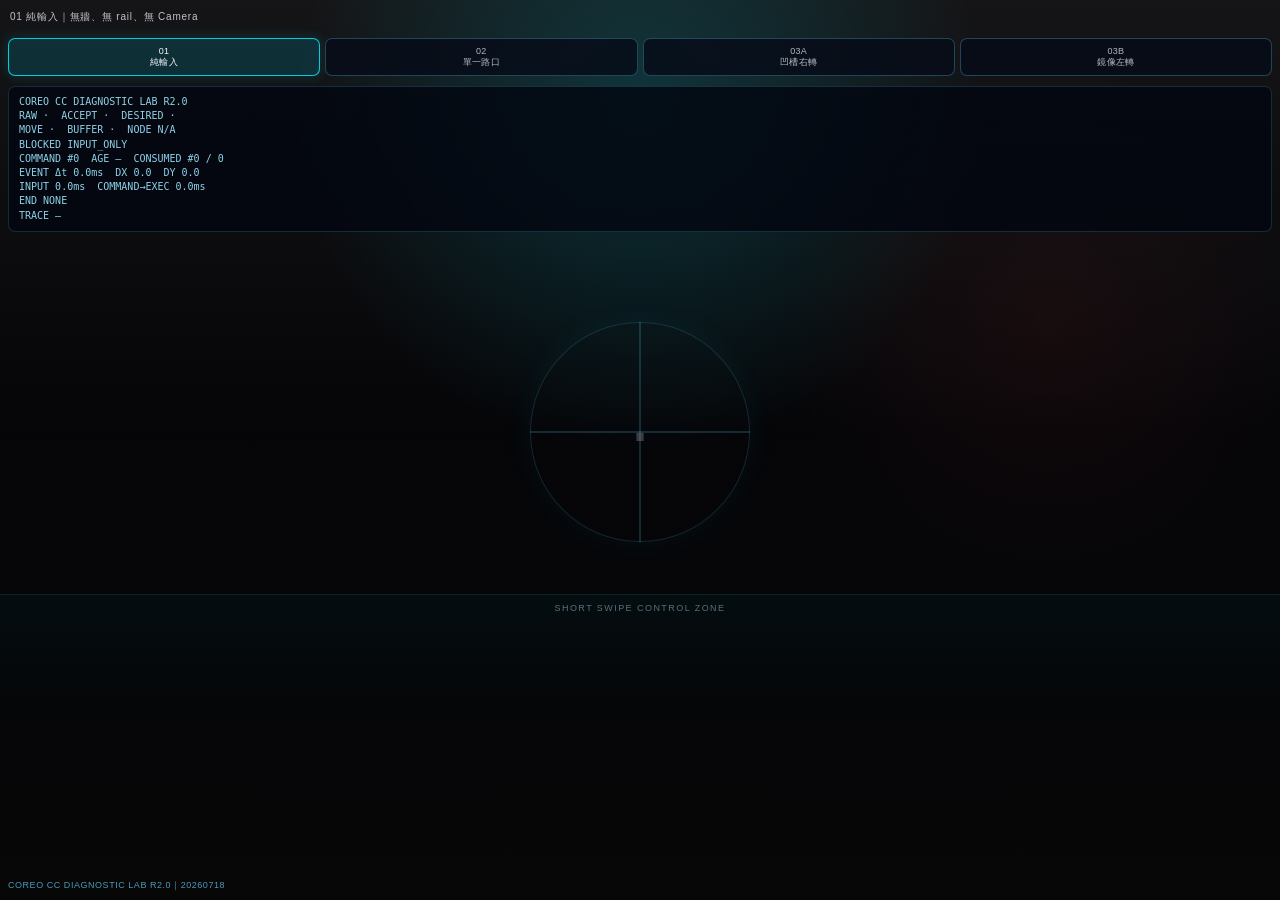
==== cc-diagnostic-lab.html @ 678bc207 "Add R2 control diagnostic lab" ====
<!DOCTYPE html>
<html lang="zh-TW">
<head>
  <meta charset="UTF-8">
  <meta name="viewport" content="width=device-width, initial-scale=1.0, maximum-scale=1.0, user-scalable=no, viewport-fit=cover">
  <title>COREO CC Diagnostic Lab R2.0</title>
  <meta name="theme-color" content="#0A0A0C">
  <meta name="mobile-web-app-capable" content="yes">
  <meta name="apple-mobile-web-app-capable" content="yes">
  <meta name="apple-mobile-web-app-status-bar-style" content="black-translucent">
  <link rel="stylesheet" href="css/tokens.css">
  <style>
    html, body {
      overscroll-behavior: none;
      -webkit-user-select: none;
      user-select: none;
      -webkit-touch-callout: none;
    }
    [hidden] { display: none !important; }
    #cc-scenario-label {
      position: fixed;
      top: max(env(safe-area-inset-top), 10px);
      left: max(env(safe-area-inset-left), 10px);
      right: max(env(safe-area-inset-right), 10px);
      z-index: 5200;
      color: rgba(244, 248, 255, 0.76);
      font-size: 10px;
      line-height: 1.35;
      letter-spacing: 0.08em;
      pointer-events: none;
    }
    #cc-topbar {
      position: fixed;
      top: calc(max(env(safe-area-inset-top), 10px) + 28px);
      left: max(env(safe-area-inset-left), 8px);
      right: max(env(safe-area-inset-right), 8px);
      display: grid;
      grid-template-columns: repeat(4, minmax(0, 1fr));
      gap: 5px;
      z-index: 5200;
    }
    .cc-btn {
      appearance: none;
      -webkit-appearance: none;
      min-height: 38px;
      padding: 5px 3px;
      border: 1px solid rgba(100, 210, 255, 0.28);
      border-radius: 7px;
      background: rgba(7, 12, 24, 0.82);
      color: rgba(244, 248, 255, 0.72);
      font-size: 9px;
      line-height: 1.2;
      letter-spacing: 0.03em;
    }
    .cc-btn.active {
      border-color: rgba(0, 240, 255, 0.82);
      background: rgba(0, 160, 190, 0.2);
      color: #F4F8FF;
      box-shadow: 0 0 13px rgba(0, 229, 255, 0.18);
    }
    #cc-debug {
      position: fixed;
      top: calc(max(env(safe-area-inset-top), 10px) + 76px);
      left: max(env(safe-area-inset-left), 8px);
      right: max(env(safe-area-inset-right), 8px);
      z-index: 5100;
      margin: 0;
      padding: 8px 10px;
      border: 1px solid rgba(100, 210, 255, 0.18);
      border-radius: 7px;
      background: rgba(3, 7, 16, 0.82);
      color: rgba(156, 232, 255, 0.9);
      font: 10px/1.42 ui-monospace, SFMono-Regular, Menlo, Consolas, monospace;
      letter-spacing: 0;
      white-space: pre-wrap;
      pointer-events: none;
      font-variant-numeric: tabular-nums;
    }
    #cc-touch-zone {
      position: fixed;
      left: 0;
      right: 0;
      bottom: 0;
      height: max(34%, 260px);
      z-index: 3000;
      touch-action: none;
      overscroll-behavior: none;
      -webkit-user-select: none;
      user-select: none;
      -webkit-touch-callout: none;
      border-top: 1px solid rgba(0, 229, 255, 0.14);
      background: linear-gradient(to bottom, rgba(0, 229, 255, 0.035), rgba(0, 0, 0, 0) 42%);
    }
    #cc-zone-hint {
      position: absolute;
      top: 8px;
      left: 50%;
      transform: translateX(-50%);
      color: rgba(134, 190, 207, 0.58);
      font-size: 9px;
      letter-spacing: 0.16em;
      white-space: nowrap;
      pointer-events: none;
    }
    #cc-version-tag {
      position: fixed;
      left: max(env(safe-area-inset-left), 8px);
      bottom: max(env(safe-area-inset-bottom), 8px);
      z-index: 5200;
      color: rgba(100, 210, 255, 0.72);
      font-size: 9px;
      letter-spacing: 0.06em;
      pointer-events: none;
    }
    #cc-input-visual {
      position: fixed;
      inset: 0;
      z-index: 1000;
      pointer-events: none;
    }
    #cc-input-cross {
      position: absolute;
      left: 50%;
      top: 48%;
      width: min(52vw, 220px);
      aspect-ratio: 1;
      transform: translate(-50%, -50%);
      border: 1px solid rgba(100, 210, 255, 0.16);
      border-radius: 50%;
      background:
        linear-gradient(90deg, transparent 49.6%, rgba(100, 210, 255, 0.18) 49.6% 50.4%, transparent 50.4%),
        linear-gradient(0deg, transparent 49.6%, rgba(100, 210, 255, 0.18) 49.6% 50.4%, transparent 50.4%);
      box-shadow: 0 0 30px rgba(0, 229, 255, 0.06);
    }
    #cc-input-arrow {
      position: absolute;
      left: 50%;
      top: 50%;
      transform: translate(-50%, -50%);
      color: rgba(134, 134, 139, 0.42);
      font-size: 76px;
      line-height: 1;
      text-shadow: none;
    }
    #cc-input-arrow[data-active="true"] {
      color: #F4F8FF;
      text-shadow: 0 0 12px #00E6FF, 0 0 34px rgba(0, 229, 255, 0.72);
    }
    @media (max-height: 720px) {
      #cc-debug { font-size: 9px; line-height: 1.32; }
      #cc-input-cross { top: 51%; width: min(42vw, 180px); }
    }
  </style>
</head>
<body>
  <div id="cc-scenario-label">01 純輸入｜無牆、無 rail、無 Camera</div>
  <div id="cc-topbar" aria-label="診斷場景">
    <button class="cc-btn" data-scenario="input">01<br>純輸入</button>
    <button class="cc-btn" data-scenario="rail">02<br>單一路口</button>
    <button class="cc-btn" data-scenario="pocketRight">03A<br>凹槽右轉</button>
    <button class="cc-btn" data-scenario="pocketLeft">03B<br>鏡像左轉</button>
  </div>
  <pre id="cc-debug">COREO CC DIAGNOSTIC LAB R2.0</pre>

  <div id="cc-input-visual">
    <div id="cc-input-cross"><div id="cc-input-arrow" data-active="false">·</div></div>
  </div>

  <div id="game-container" hidden>
    <div id="fog-overlay"></div>
    <div id="camera-rig"><div id="world"></div></div>
  </div>

  <div id="cc-touch-zone" aria-label="底部手勢診斷區">
    <div id="cc-zone-hint">SHORT SWIPE CONTROL ZONE</div>
  </div>
  <div id="cc-version-tag">COREO CC DIAGNOSTIC LAB R2.0｜20260718</div>

  <script src="js/maze.js"></script>
  <script src="js/camera.js"></script>
  <script src="js/render3d.js"></script>
  <script src="js/cc_diagnostic_control.js"></script>
  <script src="js/cc_diagnostic_main.js"></script>
</body>
</html>
---- css/tokens.css ----
﻿/* css/tokens.css */
:root {
  --coreo-bg-base: #050508;
  --coreo-bg-secondary: #151517;
  --coreo-surface-raised: #3C3C40;
  /* v0.9.0：兩關色彩完全分離，避免單關調色污染另一關 */
  --coreo-s1-path: #202936;
  --coreo-s1-path-metal: #304055;
  --coreo-s1-wall-top: #040506;
  --coreo-s1-wall-side: #182230;
  --coreo-s1-wall-shadow: rgba(1, 5, 10, 0.3);
  --coreo-s1-shell: #DCE8F5;
  --coreo-s1-shell-hot: #F6FBFF;
  --coreo-s1-guide: #008CFF;
  --coreo-s1-guide-secondary: #42C8FF;
  --coreo-s1-highlight: #DDF7FF;
  --coreo-s1-core-basic: #EAFBFF;
  --coreo-s1-core-boost: #0878FF;
  --coreo-s2-path: #1D2634;
  --coreo-s2-path-metal: #2A3A52;
  --coreo-s2-wall-top: #03050A;
  --coreo-s2-wall-side: #172338;
  --coreo-s2-wall-shadow: rgba(1, 5, 12, 0.32);
  --coreo-s2-shell: #C9D8EA;
  --coreo-s2-shell-hot: #EFF7FF;
  --coreo-s2-guide: #2F63FF;
  --coreo-s2-guide-secondary: #73B7FF;
  --coreo-s2-tip: #9EDCFF;
  --coreo-s2-highlight: #E5F3FF;
  --coreo-s2-core-basic: #EDF9FF;
  --coreo-s2-core-boost: #00D6C7;
  --coreo-s2-core-boost-soft: #72F2E5;

  --coreo-path: var(--coreo-s1-path);
  --coreo-path-edge: var(--coreo-s1-path-metal);
  --coreo-path-glass: rgba(212, 240, 255, 0.11);
  --coreo-path-glass-hot: rgba(0, 230, 255, 0.42);
  --coreo-wall-side: var(--coreo-s1-wall-side);
  --coreo-wall-face: var(--coreo-s1-wall-top);
  --coreo-edge-highlight: rgba(255, 255, 255, 0.22);
  --coreo-matrix-glow: rgba(0, 229, 255, 0.05);
  /* v0.6.9：矩陣線條回歸——Sean 指定找回 v0.5.19 的「迷宮接縫矩陣點亮」效果，但顏色改白金非舊金黃，
     跟 Supernova Burst 疊加觸發，不取代它。見 .cell.path::after／.cell.wall::before 與 #world.matrix-pulse */
  --coreo-matrix-glow-platinum: rgba(244, 248, 255, 0.9);
  --coreo-matrix-glow-platinum-soft: rgba(100, 210, 255, 0.32);
  --coreo-text-primary: #F4F5F8;
  --coreo-text-secondary: #8DA9C4;
  --coreo-glow-core: #00E6FF;
  --coreo-glow-hot: #64D2FF;
  --coreo-credit: #00E6FF;
  /* v0.5.24：GPT/GEM 裁決，Core Shard 改用淡冰藍，跟主角冰藍色系更貼近 */
  --coreo-core-basic: var(--coreo-s1-core-basic);
  --coreo-core-basic-glow: #64D2FF;
  --coreo-core-boost: var(--coreo-s1-core-boost);
  --coreo-core-boost-deep: #F4F8FF;
  --coreo-stage-secured: #00E6FF;
  /* v0.5.24：主角走過路徑的短暫餘光（動能軌跡 Trail），低調、快速消退，不是可收集物 */
  --coreo-trail: #D4F0FF;
  --coreo-path-rim: rgba(0, 229, 255, 0.18);
  --coreo-path-inner-glow: rgba(245, 245, 247, 0.06);
  --coreo-wall-edge-highlight: rgba(255, 255, 255, 0.08);
  --coreo-actor-villain-guard: #C1121F;
  --coreo-actor-villain-guard-glow: rgba(193, 18, 31, 0.45);
  --coreo-core-burst: #FF007F;
  --coreo-core-guide: #FFFFFF;
  --coreo-core-key: #9D00FF;
  --coreo-credit-hot: #FF007F;
  /* v0.5.24：GPT/GEM 裁決，EMBER/危險色從霓虹紅粉改為熔岩橘紅，暖化壓迫感、降低暗黑重的偏冷電光感 */
  --coreo-danger: #FF453A;
  --coreo-enemy-red: #FF453A;
  --coreo-enemy-red-orange: #FF453A;
  --coreo-danger-glow: #FFD1D8;
  --coreo-threat-dark: #7A1024;
  --coreo-special-violet: #9D00FF;
  --coreo-success: #30D158;
  --coreo-gesture-safe-inset: 48px;

  /* v0.6：Stage 02 專屬牆體色（獨立於 Stage01 的 --coreo-wall-face，兩關可各自調整） */
  --coreo-wall-face-s2: var(--coreo-s2-wall-top);
  /* v0.6：Edge Lighting 牆體邊緣動態光效脈衝色 */
  --coreo-edge-basic: rgba(212, 240, 255, 0.8);
  /* v0.6.7：不再用金色，Core Pulse 拾取瞬間改走 Supernova Burst 的白/青系（見 .supernova-burst-fx） */
  --coreo-edge-pulse: rgba(0, 240, 255, 0.75);
}

* {
  box-sizing: border-box;
  margin: 0;
  padding: 0;
  user-select: none;
  -webkit-user-select: none;
  -webkit-touch-callout: none;
}

html,
body {
  position: fixed;
  inset: 0;
  width: 100%;
  height: 100%;
  min-height: 100%;
  /* v0.5.19：牆體改冷藍灰後，原本的警戒環境光相對變搶戲，降低強度壓回去 */
  /* v0.5.24：環境光色相隨 EMBER 改為熔岩橘紅，強度維持低調，不整體調亮 */
  background:
    radial-gradient(circle at 50% 12%, rgba(0, 229, 255, 0.17), transparent 34%),
    radial-gradient(circle at 82% 36%, rgba(255, 69, 58, 0.06), transparent 22%),
    linear-gradient(180deg, #151517 0%, var(--coreo-bg-base) 48%, #070708 100%);
  color: var(--coreo-text-primary);
  font-family: -apple-system, BlinkMacSystemFont, "Segoe UI", sans-serif;
  font-variant-numeric: tabular-nums;
  overflow: hidden;
  overscroll-behavior: none;
  overscroll-behavior-x: none;
  touch-action: none;
  -webkit-user-select: none;
  user-select: none;
}

body {
  -webkit-overflow-scrolling: auto;
}

/* v0.9.3 Stage02：移除上方大面積青／紅環境暈染，保留乾淨的深黑藍空間與 HUD 對比。 */
body.stage-02-active {
  background: linear-gradient(180deg, #090D14 0%, #050810 44%, #04060A 100%);
}

body.stage-02-active #fog-overlay {
  height: 14%;
  background: linear-gradient(to bottom, rgba(6, 9, 15, 0.86) 0%, rgba(6, 9, 15, 0.22) 68%, transparent 100%);
}

/* =========================================
   HUD (極簡化，專注 Light Core 收集)
========================================= */
#hud {
  position: fixed;
  top: max(env(safe-area-inset-top), 16px);
  left: max(env(safe-area-inset-left), 20px);
  right: max(env(safe-area-inset-right), 20px);
  display: flex;
  justify-content: space-between;
  z-index: 1000;
  pointer-events: none;
}

.hud-group {
  display: flex;
  flex-direction: column;
}

.hud-label {
  font-size: 10px;
  color: var(--coreo-text-secondary);
  letter-spacing: 1px;
  margin-bottom: 2px;
}

.hud-value {
  font-size: 20px;
  font-weight: 650;
  color: var(--coreo-text-primary);
  transition: transform 0.2s cubic-bezier(0.175, 0.885, 0.32, 1.275);
}

.hud-value.glow {
  color: var(--coreo-s1-guide);
  text-shadow: 0 0 16px rgba(0, 230, 255, 0.72);
  transform: scale(1.2);
}

/* v0.8.3：Sean/GPT 最高優先覆蓋裁決——HUD 是 #world 的手足節點不是子節點，沒辦法用
   .stage-02 後代選擇器涵蓋，改由 js/main.js 的 flashHud() 依 currentStage 切換 class 名稱。
   Stage01 沿用上面的 .glow（黃綠閃光），Stage02 改用這個冷白/冰青版本 */
.hud-value.glow-s2 {
  color: #F4F8FF;
  text-shadow: 0 0 16px rgba(0, 240, 255, 0.76);
  transform: scale(1.2);
}

#version-tag {
  position: fixed;
  bottom: max(env(safe-area-inset-bottom), 8px);
  left: max(env(safe-area-inset-left), 8px);
  font-size: 9px;
  letter-spacing: 0.05em;
  color: var(--coreo-text-secondary);
  opacity: 0.5;
  z-index: 1000;
  pointer-events: none;
}

/* =========================================
   3D 視圖與深度渲染
========================================= */
#game-container {
  position: fixed;
  inset: 0;
  perspective: 1280px;
  perspective-origin: 50% 54%;
  display: flex;
  align-items: center;
  justify-content: center;
  overflow: hidden;
  touch-action: none;
  -webkit-user-select: none;
  user-select: none;
}

/* v0.6.4：過關放大脫離動畫如果往下飄（Stage02 出口在下），可用的畫面空間比往上飄少
   （鏡頭錨點固定在畫面 56% 高度，下方只剩約 44% 空間），原本的 overflow:hidden 會把往下
   飄的放大特效直接裁掉，看起來像效果消失。遊戲在觸發過關的當下就已經停止主迴圈，
   之後只會走向重新整理，這裡放寬 overflow 不會影響任何操控判定 */
#game-container.victory-clear,
#camera-rig.victory-clear,
#world.victory-clear {
  overflow: visible;
}

/* v0.6.7：#world 另外有 contain: layout paint style（camera.js 效能優化用），
   其中 contain:paint 會獨立把超出 #world 自己邊界的子元素裁掉，跟 overflow 屬性無關。
   過關當下主迴圈已停止，之後只會走向重新整理，解除 contain 不影響任何效能判斷。
   （CX 後續改用 fixed 定位的 victory-player-clone 播放過關放大，已不受這層裁切影響，
   但這裡還是保留修正，避免其他還留在 #world 內的過關視覺元素被裁到） */
#world.victory-clear {
  contain: none;
}

#fog-overlay {
  position: absolute;
  top: 0;
  left: 0;
  width: 100%;
  height: 18%;
  background: linear-gradient(to bottom, rgba(21, 21, 23, 0.94) 0%, rgba(21, 21, 23, 0.34) 62%, transparent 100%);
  z-index: 500;
  pointer-events: none;
}

#camera-rig {
  transform-style: preserve-3d;
  width: 100%;
  height: 100%;
  position: absolute;
  overflow: hidden;
  touch-action: none;
  -webkit-user-select: none;
  user-select: none;
}

#world {
  transform-style: preserve-3d;
  position: absolute;
  left: 50%;
  top: 50%;
  transform: rotateX(40deg) translateZ(-165px);
  transition: none;
  will-change: transform;
  backface-visibility: hidden;
  contain: layout paint style;
  /* v0.5.21：深空玻璃底盤——整塊迷宮懸浮在透明玻璃板上，只用透明底色＋邊框做出反光邊緣，
     刻意不用 backdrop-filter（會隨鏡頭捲動持續做模糊取樣，Android 效能風險高） */
  background-color: rgba(255, 255, 255, 0.02);
  border: 1px solid rgba(255, 255, 255, 0.05);
  border-radius: 16px;
  box-shadow: 0 20px 40px rgba(0, 0, 0, 0.5);
}

/* =========================================
   Premium Dark Cockpit v0.5.1：深空底盤與高對比迷宮
========================================= */
.cell {
  position: absolute;
  transform-style: preserve-3d;
}

.cell.path {
  overflow: hidden;
  border-radius: 2px;
  background: var(--coreo-path);
  box-shadow:
    inset 0 0 0 1px rgba(245, 245, 247, 0.04),
    inset 0 0 0 1px var(--coreo-matrix-glow);
  transition: box-shadow 0.1s ease-out;
}

/* v0.9.1 Stage01：低反光的冷黑金屬路面，只承接牆緣的藍光，不把整條路徑染亮。 */
.stage-01 .cell.path {
  background:
    linear-gradient(145deg, rgba(48, 64, 85, 0.34), transparent 42%),
    var(--coreo-s1-path);
  box-shadow:
    inset 0 0 0 1px rgba(221, 247, 255, 0.055),
    inset 0 0 8px rgba(0, 140, 255, 0.045);
}

.stage-02 .cell.path {
  background:
    linear-gradient(145deg, rgba(42, 58, 82, 0.4), transparent 44%),
    var(--coreo-s2-path);
  box-shadow:
    inset 0 0 0 1px rgba(229, 243, 255, 0.06),
    inset 0 0 8px rgba(47, 99, 255, 0.055);
}

.cell.path::before,
.cell.path::after {
  content: '';
  position: absolute;
  inset: 0;
  pointer-events: none;
}

.cell.path::before {
  display: none;
}

/* v0.6.9：矩陣線條回歸——這個偽元素原本是閒置佔位（background:none），
   借用它畫路徑接縫的白金脈衝線，靜態 box-shadow 值不隨觸發改變，只切 opacity（合成層屬性，
   不會像 v0.5.27 之前的全格 box-shadow 重算那樣拖垮 iPhone/Android） */
.cell.path::after {
  border-radius: 2px;
  box-shadow:
    inset 0 0 0 1px var(--coreo-matrix-glow-platinum),
    inset 0 0 10px var(--coreo-matrix-glow-platinum-soft);
  opacity: 0;
  transition: opacity 1.1s ease-in;
}

/* v0.5.24：動能軌跡 Trail——主角走過的格子留下極低調的淡冰藍餘光，快速消退，
   不是獨立格子系統（路徑格已貪婪合併成大區塊），改用跟隨玩家座標生成的小型殘光點，
   刻意做得小、暗、快消退，避免被誤認為可收集物或干擾 Core Shard 視覺 */
.motion-trail {
  position: absolute;
  width: 9px;
  height: 9px;
  border-radius: 50%;
  background: var(--coreo-trail);
  box-shadow: 0 0 7px rgba(212, 240, 255, 0.4);
  opacity: 0.3;
  pointer-events: none;
  transform: translate(-50%, -50%) translateZ(3px);
  animation: trail-fade 0.55s ease-out forwards;
}
@keyframes trail-fade {
  0% { opacity: 0.3; transform: translate(-50%, -50%) translateZ(3px) scale(1); }
  100% { opacity: 0; transform: translate(-50%, -50%) translateZ(3px) scale(0.35); }
}

.cell.wall {
  /* v0.5.18：GEM 冷鋼藍灰方向，牆體加入微弱藍紫色相，打破純中性灰的死板感 */
  /* v0.5.24：GPT 裁決第一優先——牆體邊緣高光加強，讓牆體從深空背景與路徑中更清楚浮出來 */
  background: linear-gradient(145deg, #18202C 0%, var(--coreo-s1-wall-top) 62%, #101722 100%);
  border-radius: 14px;
  transform: translateZ(18px);
  transition: box-shadow 1.5s ease-in;
  box-shadow:
    0 0 0 1px var(--coreo-matrix-glow),
    0 0 16px rgba(0, 229, 255, 0.075),
    0 18px 34px rgba(4, 4, 6, 0.62),
    inset 0 1px 0 rgba(245, 245, 247, 0.28),
    inset 0 0 10px rgba(212, 240, 255, 0.10),
    inset 0 0 0 1px var(--coreo-edge-highlight);
}

/* v0.9.1 Stage01：維持迷宮幾何，不仿造參考圖的膠囊外形；僅轉譯其材質層級。
   外圈是冷白硬質護邊，內側依序為黑色接縫、電光藍能量槽、冰青細高光與黑色主體。 */
.stage-01 .cell.wall {
  border: 2px solid transparent;
  border-radius: 8px;
  background:
    linear-gradient(145deg, #111924 0%, var(--coreo-s1-wall-top) 42%, #070B11 76%, #131D29 100%) padding-box,
    linear-gradient(145deg,
      var(--coreo-s1-shell-hot) 0%,
      #B9C8D9 26%,
      #62758B 58%,
      var(--coreo-s1-shell) 82%,
      #899CAF 100%) border-box;
  box-shadow:
    0 9px 20px rgba(0, 4, 10, 0.3),
    0 2px 7px rgba(0, 140, 255, 0.12),
    inset 0 0 0 1px #010308,
    inset 0 0 0 3px rgba(0, 140, 255, 0.95),
    inset 0 0 0 4px rgba(66, 200, 255, 0.72),
    inset 0 0 0 5px rgba(221, 247, 255, 0.52),
    inset 0 0 12px rgba(0, 140, 255, 0.13);
}

.stage-01 .cell.wall::before {
  inset: 5px;
  border-radius: 3px;
}

/* v0.6.9：這個偽元素原本也是閒置佔位（opacity 永遠 0，之前沒有任何觸發點），
   借用它畫牆體接縫的白金脈衝，同樣只切 opacity，background 漸層值是靜態的 */
.cell.wall::before {
  content: '';
  position: absolute;
  inset: 1px;
  border-radius: 13px;
  pointer-events: none;
  opacity: 0;
  transition: opacity 1.2s ease-in;
  background:
    linear-gradient(90deg, transparent 0%, var(--coreo-matrix-glow-platinum-soft) 50%, transparent 100%),
    linear-gradient(180deg, var(--coreo-matrix-glow-platinum), transparent 44%);
}

/* v0.6.9：Core Pulse 觸發瞬間，只切換 #world 這一個 class，實際發光靠上面兩個偽元素的
   opacity transition 完成——快速亮起（0.12s）覆蓋掉 base rule 的慢速冷卻 transition，
   跟 v0.5.19 「#world.energized 快進慢出」是同一個技巧，但改切 opacity 不改切 box-shadow，
   不會重踩 v0.5.27 修過的全地圖重繪效能坑。與 Supernova Burst 疊加觸發，不取代它。 */
#world.matrix-pulse .cell.path::after,
#world.matrix-pulse .cell.wall::before {
  opacity: 1;
  transition: opacity 0.12s ease-out;
}

/* v0.9.2 Stage02：沿用 Stage01 的精密分層材質，但以深鈷冰藍建立更冷、更緊張的關卡身分。
   幾何與 0.92 視覺留縫維持原設計；不使用紫色，也不靠加深黑度區分關卡。 */
.stage-02 .cell.wall {
  border: 2px solid transparent;
  border-radius: 8px;
  background:
    linear-gradient(145deg, #101A2A 0%, var(--coreo-s2-wall-top) 43%, #070C18 76%, #14223A 100%) padding-box,
    linear-gradient(145deg,
      var(--coreo-s2-shell-hot) 0%,
      #AABCD2 27%,
      #536B88 58%,
      var(--coreo-s2-shell) 82%,
      #748BA5 100%) border-box;
  transform: translateZ(18px) scale(0.92);
  transform-origin: center;
  box-shadow:
    0 9px 20px rgba(0, 4, 12, 0.32),
    0 2px 7px rgba(47, 99, 255, 0.14),
    inset 0 0 0 1px #01030A,
    inset 0 0 0 3px rgba(47, 99, 255, 0.96),
    inset 0 0 0 4px rgba(115, 183, 255, 0.72),
    inset 0 0 0 5px rgba(229, 243, 255, 0.48),
    inset 0 0 12px rgba(47, 99, 255, 0.14);
}

.stage-02 .cell.wall::before {
  inset: 5px;
  border-radius: 3px;
}

/* v0.9.5：只保留地圖內原生的左右入口牆；解除 paint containment，確保牆體自己的頂線不被邊界裁掉。 */
#world.stage-02 {
  contain: layout style;
  overflow: visible;
}

/* 核心凹槽區（代號7）牆體：白金邊緣微光，只做內側反射不整面發光。
   v0.6：座標判定修正後這組樣式終於會真的套用到牆上，順勢把強度調到肉眼可辨（原本太弱形同沒有） */
/* v0.8.3：Sean/GPT 最高優先覆蓋裁決——Stage02 禁止黃色，凹槽內側反射不再是例外，
   this class 只會套用在 Stage02 的牆（getWallZoneClass 對 Stage01 一律回傳 null），
   不需要額外的 .stage-02 前綴，直接改色即可，不影響 Stage01 */
.stage-02 .cell.wall.zone-vault {
  outline: 1px solid rgba(158, 220, 255, 0.34);
  outline-offset: -6px;
  filter: drop-shadow(0 0 5px rgba(47, 99, 255, 0.18));
}

/* EMBER 守護區牆體：熔岩暗湧底光，緩慢呼吸，克制不做滿地橘紅 */
.cell.wall.zone-guard {
  animation: guard-breathing 4s infinite alternate ease-in-out;
}
@keyframes guard-breathing {
  0% { box-shadow: inset 0 -6px 14px rgba(255, 69, 58, 0.05); }
  100% { box-shadow: inset 0 -6px 22px rgba(255, 69, 58, 0.32); }
}

/* 誘敵通道牆體：冷藍引導線，維持克制但要看得出來是一條線索 */
.stage-02 .cell.wall.zone-lure {
  outline: 1px solid rgba(115, 183, 255, 0.28);
  outline-offset: -6px;
}

/* v0.6.7：GPT 正式裁決——Core Pulse 大光源改為 Supernova Burst（超新星冷爆發）。
   不再用黃色地板/全地圖 overlay，改成以拾取點為中心的局部爆發：
   鈦白 #FFFFFF 主爆發（0.1s 瞬間點亮）→ 快速收斂（0.4s）→ 極短極光青/深鈷藍餘暉（0.1-0.2s）後完全消退。
   單一元素、生成後動畫播完自動移除，效能成本固定，不觸碰任何既有 .cell 元素。
   黃金感保留給出口 Core Ring 與 Core Pulse 道具本身（.light-core-item.upgraded），
   大光源「拾取瞬間」不再用黃色。 */
.supernova-burst-fx {
  position: absolute;
  width: 64px;
  height: 64px;
  border-radius: 50%;
  pointer-events: none;
  z-index: 85;
  transform: translate(-50%, -50%) translateZ(9px) scale(0.35);
  opacity: 0;
  background: radial-gradient(circle,
    rgba(244, 248, 255, 0.7) 0%,
    rgba(124, 92, 255, 0.32) 34%,
    rgba(0, 240, 255, 0.14) 58%,
    transparent 78%);
  animation: supernova-burst-anim 0.65s cubic-bezier(0.22, 1, 0.36, 1) forwards;
}

.stage-01 .supernova-burst-fx {
  background: radial-gradient(circle,
    rgba(255, 255, 255, 0.82) 0%,
    rgba(221, 247, 255, 0.58) 20%,
    rgba(0, 140, 255, 0.28) 42%,
    rgba(0, 207, 255, 0.1) 60%,
    transparent 76%);
}

.stage-02 .supernova-burst-fx {
  background: radial-gradient(circle,
    rgba(255, 255, 255, 0.84) 0%,
    rgba(114, 242, 229, 0.62) 20%,
    rgba(0, 214, 199, 0.3) 42%,
    rgba(47, 99, 255, 0.1) 61%,
    transparent 76%);
}
@keyframes supernova-burst-anim {
  0% { opacity: 0; transform: translate(-50%, -50%) translateZ(9px) scale(0.35); }
  15% { opacity: 1; transform: translate(-50%, -50%) translateZ(9px) scale(1); }
  60% { opacity: 0.45; transform: translate(-50%, -50%) translateZ(9px) scale(1.1); }
  100% { opacity: 0; transform: translate(-50%, -50%) translateZ(9px) scale(1.22); }
}

.cell.wall::after {
  content: '';
  position: absolute;
  bottom: -18px;
  left: 0;
  width: 100%;
  height: 18px;
  background:
    linear-gradient(180deg, rgba(141, 169, 196, 0.18), transparent 24%),
    linear-gradient(180deg, var(--coreo-s1-wall-side), var(--coreo-s1-wall-shadow));
  box-shadow: inset 0 1px 0 rgba(212, 240, 255, 0.18);
  transform-origin: top;
  transform: rotateX(-90deg);
  border-radius: 0 0 14px 14px;
}

/* Stage01 的高度由清楚的冷黑藍側壁表現；柔影只負責接地，不再用純黑尖楔冒充厚度。 */
.stage-01 .cell.wall::after {
  bottom: -18px;
  left: 2px;
  width: calc(100% - 4px);
  height: 18px;
  background:
    linear-gradient(180deg, rgba(221, 247, 255, 0.2) 0 1px, transparent 2px),
    linear-gradient(180deg, #202D3D 0%, var(--coreo-s1-wall-side) 48%, #101722 100%);
  box-shadow:
    inset 0 1px 0 rgba(66, 200, 255, 0.22),
    0 7px 13px var(--coreo-s1-wall-shadow),
    0 2px 8px rgba(0, 140, 255, 0.08);
  border-radius: 0 0 5px 5px;
}

.stage-02 .cell.wall::after {
  bottom: -18px;
  left: 2px;
  width: calc(100% - 4px);
  height: 18px;
  background:
    linear-gradient(180deg, rgba(229, 243, 255, 0.18) 0 1px, transparent 2px),
    linear-gradient(180deg, #223653 0%, var(--coreo-s2-wall-side) 48%, #0D1727 100%);
  box-shadow:
    inset 0 1px 0 rgba(115, 183, 255, 0.22),
    0 7px 13px var(--coreo-s2-wall-shadow),
    0 2px 8px rgba(47, 99, 255, 0.09);
  border-radius: 0 0 5px 5px;
}

.cell.entity {
  pointer-events: none;
  transform: translateZ(1px);
}

.cell.start {
  background: radial-gradient(circle at 50% 50%, rgba(245, 245, 247, 0.13) 0 24%, transparent 25%);
}

.cell.start::before,
.cell.start::after {
  content: '';
  position: absolute;
  top: 50%;
  left: 50%;
  pointer-events: none;
}

/* Stage02 正式入口門檻：中央缺口提供真實入口，起點只做精密定位，不靠霧光撐場。 */
.stage-02 .cell.start {
  border: 1px solid rgba(115, 183, 255, 0.46);
  border-top-color: rgba(229, 243, 255, 0.72);
  border-radius: 6px;
  background:
    linear-gradient(180deg, rgba(229, 243, 255, 0.08), transparent 28%),
    linear-gradient(145deg, #17253A 0%, #0A101D 62%, #101D31 100%);
  box-shadow:
    inset 0 0 0 2px rgba(1, 3, 10, 0.88),
    inset 0 0 0 3px rgba(47, 99, 255, 0.32),
    0 2px 8px rgba(47, 99, 255, 0.12);
}

.stage-02 .cell.start::before {
  width: 28px;
  height: 28px;
  border-color: var(--coreo-s2-guide-secondary);
  border-top-color: var(--coreo-s2-highlight);
  box-shadow: 0 0 5px rgba(229, 243, 255, 0.34), inset 0 0 8px rgba(47, 99, 255, 0.24);
}

.stage-02 .cell.start::after {
  width: 9px;
  height: 9px;
  background: var(--coreo-s2-highlight);
  box-shadow: 0 0 7px rgba(115, 183, 255, 0.62);
}

.cell.start::before {
  width: 30px;
  height: 30px;
  border: 2px solid rgba(134, 134, 139, 0.54);
  border-radius: 50%;
  transform: translate(-50%, -50%) scale(0.82);
  box-shadow: inset 0 0 10px rgba(245, 245, 247, 0.10);
}

.cell.start::after {
  width: 11px;
  height: 11px;
  border-radius: 50%;
  background: rgba(245, 245, 247, 0.62);
  transform: translate(-50%, -50%);
  box-shadow: 0 0 10px rgba(245, 245, 247, 0.24);
}

/* v0.5.15：出口改為「白金光環 Core Ring」+ 底部光柱，取代原本綠色虛線框 */
/* v0.5.24：GPT 裁決第四優先，白金光環改用 Core Pulse 白金色系，加一層淡冰藍內光跟 Core Pulse 建立視覺關聯 */
.cell.exit {
  box-shadow:
    inset 0 0 30px rgba(0, 230, 255, 0.24),
    inset 0 0 46px rgba(100, 210, 255, 0.12);
}

/* v0.6：Stage02 出口漸進視覺——拿到部分但未達門檻的 Pulse 時，疊加暗化＋收斂邊框，
   跟拿滿門檻後的完整白金光環做出明顯差異 */
.cell.exit.partial-charged {
  filter: brightness(0.8);
  box-shadow: inset 0 0 15px rgba(124, 92, 255, 0.18);
  border: 1px solid rgba(124, 92, 255, 0.35);
}

.cell.exit::before,
.cell.exit::after {
  content: '';
  position: absolute;
  top: 50%;
  left: 50%;
  pointer-events: none;
}

/* 緩慢旋轉的白金光環 */
.cell.exit::before {
  width: 38px;
  height: 38px;
  border: 2px solid var(--coreo-stage-secured);
  border-top-color: transparent;
  border-radius: 50%;
  transform: translate(-50%, -50%) rotate(0deg);
  box-shadow: 0 0 20px rgba(0, 230, 255, 0.55);
  animation: exit-ring-spin 3.4s linear infinite;
}

/* 底部往上打的光柱：白金起頭、淡冰藍收尾，跟 Core Pulse 建立色彩關聯 */
.cell.exit::after {
  width: 5px;
  height: 120px;
  bottom: 50%;
  top: auto;
  background: linear-gradient(to top, rgba(124, 92, 255, 0.55), rgba(100, 210, 255, 0.28) 65%, transparent);
  transform: translate(-50%, 0);
}

/* v0.8.2：GPT 明確裁決 Stage02 不得是黃光關，出口光環是「永久旋轉、不是瞬間效果」，
   之前每一輪任務包範圍都太窄沒人碰過這裡，才會一直看到白金色。Stage01 出口維持不動，
   Stage02 出口改用線性通電光效同一套冷白/冰青色系，兩關视觉語言各自獨立不互相影響。 */
.stage-02 .cell.exit {
  background: radial-gradient(circle at 50% 50%, rgba(229, 243, 255, 0.11) 0 18%, rgba(47, 99, 255, 0.12) 19% 46%, transparent 66%);
  box-shadow:
    inset 0 0 26px rgba(47, 99, 255, 0.24),
    inset 0 0 42px rgba(115, 183, 255, 0.12);
}
.stage-02 .cell.exit.partial-charged {
  box-shadow: inset 0 0 15px rgba(47, 99, 255, 0.18);
  border: 1px solid rgba(115, 183, 255, 0.34);
}
.stage-02 .cell.exit::before {
  border: 2px solid var(--coreo-s2-highlight);
  border-top-color: transparent;
  box-shadow: 0 0 5px rgba(229, 243, 255, 0.5), 0 0 15px rgba(47, 99, 255, 0.52);
}
.stage-02 .cell.exit::after {
  width: 4px;
  background: linear-gradient(to top, rgba(229, 243, 255, 0.78), rgba(115, 183, 255, 0.4) 42%, rgba(47, 99, 255, 0.14) 74%, transparent);
}

@keyframes exit-ring-spin {
  0% { transform: translate(-50%, -50%) rotate(0deg); }
  100% { transform: translate(-50%, -50%) rotate(360deg); }
}
/* =========================================
   動態物件 (Player & Light Core)
========================================= */
/* 外層定位容器：只負責座標與固定 Z 高度，絕對不套用動畫 */
.actor {
  position: absolute;
  transform-style: preserve-3d;
  /* Z 軸數值固定為 12px 貼地感，JS 絕對不可再覆寫此屬性 */
  transform: translate(-50%, -50%) translateZ(10px);
  transition: top 0.07s linear, left 0.07s linear;
  z-index: 100;
}

#player.actor { z-index: 120; transition: top 0.045s linear, left 0.045s linear; }
#enemy.actor { z-index: 100; pointer-events: none; }

#player.actor.victory-actor {
  z-index: 5000;
  transition: none;
}

#player.actor.victory-source-hidden {
  opacity: 0;
}

.victory-player-clone {
  position: fixed;
  width: 62px;
  height: 62px;
  left: 50%;
  top: 50%;
  z-index: 6500;
  pointer-events: none;
  border-radius: 50%;
  background-image: url('../assets/player.png');
  background-size: contain;
  background-position: center;
  background-repeat: no-repeat;
  filter: drop-shadow(0 0 14px rgba(0, 229, 255, 0.8)) drop-shadow(0 0 30px rgba(0, 229, 255, 0.5));
  transform: translate(-50%, -50%) scale(1);
  transform-origin: center center;
}

/* 內層視覺容器：負責圖片、發光、所有動畫縮放與旋轉 */
.actor-sprite {
  position: relative;
  width: 62px;
  height: 62px;
  background-size: contain;
  background-position: center;
  background-repeat: no-repeat;
  border-radius: 50%;
  transform-style: preserve-3d;
  transition: transform 0.1s ease, filter 0.3s ease;
}

/* 主角內層視覺 */
#player .actor-sprite {
  background-image: url('../assets/player.png');
  filter: drop-shadow(0 0 14px rgba(0, 229, 255, 0.8)) drop-shadow(0 0 30px rgba(0, 229, 255, 0.5));
}

/* 反派內層視覺：EMBER｜熾核獵者專屬圖 */
/* v0.5.24：GPT/GEM 裁決，主色從霓虹紅粉 #FF2D55 改為熔岩橘紅 #FF5722，光暈加強、壓迫感更明確 */
#enemy .actor-sprite {
  background-image: url('../assets/enemy_ember.png');
  filter: drop-shadow(0 0 18px rgba(255, 69, 58, 0.95)) drop-shadow(0 0 42px rgba(255, 69, 58, 0.65));
}

/* --- 能量分級系統 (LIGHT CORE) --- */
.light-core-item {
  position: absolute;
  top: 50%;
  left: 50%;
  transform-style: preserve-3d;
}

/* 等級 4: 一般能量 (冰藍小圓點) */
.light-core-item.standard,
.light-core-item.basic {
  width: 14px;
  height: 14px;
  background: var(--coreo-core-basic);
  border-radius: 50%;
  box-shadow: 0 0 11px var(--coreo-core-basic-glow), 0 0 22px rgba(0, 229, 255, 0.20);
  animation: float-core-std 2s ease-in-out infinite;
}

.stage-02 .light-core-item.standard,
.stage-02 .light-core-item.basic {
  background: var(--coreo-s2-core-basic);
  box-shadow: 0 0 11px var(--coreo-s2-guide-secondary), 0 0 22px rgba(100, 210, 255, 0.2);
}

/* 等級 5: 強化能量 (v0.5.24 白金菱形，取代原本偏黃廉價感，死路支線獎勵) */
 .light-core-item.upgraded,
.light-core-item.boost {
  width: 24px;
  height: 24px;
  background: linear-gradient(145deg, var(--coreo-core-boost) 0%, var(--coreo-core-boost-deep) 100%);
  border-radius: 6px;
  transform: translate(-50%, -50%) translateZ(18px) rotate(45deg);
  box-shadow: 0 0 15px rgba(124, 92, 255, 0.82), 0 0 30px rgba(100, 210, 255, 0.2);
  animation: float-core-upg 2s ease-in-out infinite;
}

/* Stage01 大光源：保留原菱形，改為高密度皇家電藍／冰青／冷白核心，避免藍紫軟糖感。 */
.stage-01 .light-core-item.upgraded,
.stage-01 .light-core-item.boost {
  background:
    radial-gradient(circle at 34% 28%, #FFFFFF 0 9%, #DDF7FF 10% 20%, transparent 21%),
    linear-gradient(145deg, #00CFFF 0%, #0878FF 42%, #004FD6 76%, #001D58 100%);
  border: 1px solid rgba(221, 247, 255, 0.92);
  border-radius: 4px;
  box-shadow:
    0 0 0 2px rgba(0, 17, 43, 0.92),
    0 0 0 3px rgba(66, 200, 255, 0.72),
    0 0 12px rgba(0, 140, 255, 0.75),
    0 0 22px rgba(0, 207, 255, 0.24),
    inset 0 0 7px rgba(221, 247, 255, 0.48);
}

/* v0.8.3：Sean/GPT 最高優先覆蓋裁決——Stage02 的 Core Pulse 道具本體也不能是白金黃，
   Stage01 維持原本白金外觀不動 */
.stage-02 .light-core-item.upgraded,
.stage-02 .light-core-item.boost {
  background:
    radial-gradient(circle at 34% 28%, #FFFFFF 0 9%, #E8FFFC 10% 20%, transparent 21%),
    linear-gradient(145deg, #72F2E5 0%, var(--coreo-s2-core-boost) 40%, #008F91 76%, #003D4B 100%);
  border: 1px solid rgba(232, 255, 252, 0.94);
  border-radius: 4px;
  box-shadow:
    0 0 0 2px rgba(0, 27, 38, 0.94),
    0 0 0 3px rgba(114, 242, 229, 0.7),
    0 0 12px rgba(0, 214, 199, 0.78),
    0 0 22px rgba(47, 99, 255, 0.2),
    inset 0 0 7px rgba(232, 255, 252, 0.5);
}

@keyframes float-core-std {
  0%, 100% { transform: translate(-50%, -50%) translateZ(10px); }
  50% { transform: translate(-50%, -50%) translateZ(10px); }
}
@keyframes float-core-upg {
  0%, 100% { transform: translate(-50%, -50%) translateZ(14px) rotate(45deg); }
  50% { transform: translate(-50%, -50%) translateZ(26px) rotate(45deg); }
}

/* 收集能量時的放大動畫（作用在內層 .actor-sprite，不碰外層定位） */
 .actor-sprite.player-collect-anim-4,
.actor-sprite.player-collect-basic {
  animation: player-joy-4 0.75s cubic-bezier(0.175, 0.885, 0.32, 1.275);
}
@keyframes player-joy-4 {
  0%, 100% { transform: scale(1) rotate(0deg); }
  25% { transform: scale(1.35) rotate(-10deg); }
  50% { transform: scale(1.35) rotate(10deg); }
  75% { transform: scale(1.18) rotate(-5deg); }
}

 .actor-sprite.player-collect-anim-5,
.actor-sprite.player-collect-boost {
  animation: player-joy-5 1s cubic-bezier(0.175, 0.885, 0.32, 1.275);
}
@keyframes player-joy-5 {
  0%, 100% { transform: scale(1) rotate(0deg); }
  20% { transform: scale(1.65) rotate(-15deg); }
  40% { transform: scale(1.65) rotate(15deg); }
  60% { transform: scale(1.38) rotate(-10deg); }
  80% { transform: scale(1.2) rotate(5deg); }
}

/* =========================================
   Floating Thumb Control (高級透明感)
========================================= */
#joystick-zone {
  position: fixed;
  bottom: 0;
  left: max(env(safe-area-inset-left), var(--coreo-gesture-safe-inset));
  right: max(env(safe-area-inset-right), var(--coreo-gesture-safe-inset));
  width: auto;
  height: max(52%, 360px);
  z-index: 2000;
  touch-action: none;
  overscroll-behavior-x: none;
  -webkit-user-select: none;
  user-select: none;
}

.joystick-base {
  position: absolute;
  width: 132px;
  height: 132px;
  border: 1px solid rgba(245, 245, 247, 0.16);
  background: rgba(255, 255, 255, 0.08);
  backdrop-filter: blur(8px);
  -webkit-backdrop-filter: blur(8px);
  border-radius: 50%;
  transform: translate(-50%, -50%);
  opacity: 0;
  transition: opacity 0.18s ease;
  pointer-events: none;
  box-shadow: 0 16px 36px rgba(60, 75, 92, 0.13);
}

.joystick-base.active { opacity: 1; }

.joystick-knob {
  position: absolute;
  width: 44px;
  height: 44px;
  background-color: #F5F5F7;
  border-radius: 50%;
  top: 50%;
  left: 50%;
  transform: translate(-50%, -50%);
  box-shadow: 0 5px 15px rgba(60, 75, 92, 0.18), inset 0 0 0 1px rgba(0, 191, 255, 0.25);
}

.joystick-knob::after {
  content: '';
  position: absolute;
  top: 50%;
  left: 50%;
  transform: translate(-50%, -50%);
  width: 9px;
  height: 9px;
  background-color: var(--coreo-glow-core);
  border-radius: 50%;
  box-shadow: 0 0 12px rgba(0, 191, 255, 0.75);
}

.actor-sprite.shake {
  animation: wall-bump 0.2s cubic-bezier(.36,.07,.19,.97) both;
}

@keyframes wall-bump {
  0%, 100% { transform: rotate(0deg) scale(1); }
  25% { transform: rotate(8deg) scale(0.95); }
  75% { transform: rotate(-8deg) scale(0.95); }
}

/* v0.5.17：過關 Cinematic Zoom——持續往上飄升脫離迷宮結構、進入畫面上方空白深空區，到頂點才凍結暗場 */
.actor-sprite.player-victory-zoom {
  animation: victory-zoom 2s cubic-bezier(0.16, 1, 0.3, 1) forwards;
}
.victory-player-clone.player-victory-zoom {
  animation: victory-clone-zoom-up 2s cubic-bezier(0.16, 1, 0.3, 1) forwards;
}
@keyframes victory-zoom {
  0% { transform: scale(1) translateY(0); filter: drop-shadow(0 0 14px rgba(0, 229, 255, 0.8)); opacity: 1; }
  45% { transform: scale(2.4) translateY(-150px); filter: drop-shadow(0 0 32px rgba(0, 229, 255, 0.95)); opacity: 1; }
  85% { opacity: 1; }
  100% { transform: scale(3.8) translateY(-340px); filter: drop-shadow(0 0 46px rgba(0, 229, 255, 1)); opacity: 0; }
}
/* v0.7.1：分身動畫原本只有 transform 變化，opacity 全程停在預設值 1，animation 又是 forwards
   fill-mode，播完會停在最後一幀不會消失，導致跟 2050ms 後才出現的 STAGE SECURED 疊層同框——
   Sean 截圖回報過關放大角色卡在文字正上方破壞美感。修法：最後一段淡出到 0，讓分身在放大到頂點
   附近時自然消失，STAGE SECURED 才單獨浮現，不再兩者疊在一起。 */
@keyframes victory-clone-zoom-up {
  0% { transform: translate(-50%, -50%) scale(1); filter: drop-shadow(0 0 14px rgba(0, 229, 255, 0.8)); opacity: 1; }
  45% { transform: translate(-50%, calc(-50% - 16vh)) scale(2.4); filter: drop-shadow(0 0 32px rgba(0, 229, 255, 0.95)); opacity: 1; }
  85% { opacity: 1; }
  100% { transform: translate(-50%, calc(-50% - 28vh)) scale(3.8); filter: drop-shadow(0 0 46px rgba(0, 229, 255, 1)); opacity: 0; }
}

/* v0.6：出口方向不再固定在地圖上方（Stage02 刻意反過來，讓玩家摸不準出口方位），
   放大脫離的方向要跟著出口實際方向走，往下的鏡射版本 */
.actor-sprite.player-victory-zoom-down {
  animation: victory-zoom-down 2s cubic-bezier(0.16, 1, 0.3, 1) forwards;
}
.victory-player-clone.player-victory-zoom-down {
  animation: victory-clone-zoom-down 2s cubic-bezier(0.16, 1, 0.3, 1) forwards;
}
@keyframes victory-zoom-down {
  0% { transform: scale(1) translateY(0); filter: drop-shadow(0 0 14px rgba(0, 229, 255, 0.8)); opacity: 1; }
  45% { transform: scale(2.4) translateY(150px); filter: drop-shadow(0 0 32px rgba(0, 229, 255, 0.95)); opacity: 1; }
  85% { opacity: 1; }
  100% { transform: scale(3.8) translateY(340px); filter: drop-shadow(0 0 46px rgba(0, 229, 255, 1)); opacity: 0; }
}
/* v0.7.1：跟 victory-clone-zoom-up 同一個修法，最後淡出到 0，見上方註解 */
@keyframes victory-clone-zoom-down {
  0% { transform: translate(-50%, -50%) scale(1); filter: drop-shadow(0 0 14px rgba(0, 229, 255, 0.8)); opacity: 1; }
  45% { transform: translate(-50%, calc(-50% + 14vh)) scale(2.4); filter: drop-shadow(0 0 32px rgba(0, 229, 255, 0.95)); opacity: 1; }
  85% { opacity: 1; }
  100% { transform: translate(-50%, calc(-50% + 24vh)) scale(3.8); filter: drop-shadow(0 0 46px rgba(0, 229, 255, 1)); opacity: 0; }
}

.victory-burst {
  position: absolute;
  top: 50%;
  left: 50%;
  width: 20px;
  height: 20px;
  border-radius: 50%;
  border: 3px solid var(--coreo-glow-core);
  box-shadow: 0 0 30px rgba(0, 229, 255, 0.8);
  transform: translate(-50%, -50%) scale(0.5);
  opacity: 1;
  pointer-events: none;
  z-index: 200;
  animation: victory-burst-expand 2s cubic-bezier(0.16, 1, 0.3, 1) forwards;
}
@keyframes victory-burst-expand {
  0% { transform: translate(-50%, -50%) scale(0.5); opacity: 0.9; }
  100% { transform: translate(-50%, -50%) scale(16); opacity: 0; }
}

#level-complete-overlay {
  position: fixed;
  inset: 0;
  background-color: rgba(21, 21, 23, 0.88);
  display: flex;
  flex-direction: column;
  align-items: center;
  justify-content: center;
  z-index: 3000;
  opacity: 0;
  pointer-events: none;
  transition: opacity 0.5s ease;
}

#level-complete-overlay.show { opacity: 1; pointer-events: auto; }

.lc-title {
  font-size: 24px;
  font-weight: 750;
  color: var(--coreo-success);
  letter-spacing: 4px;
}

.lc-line {
  width: 48px;
  height: 2px;
  background: linear-gradient(90deg, var(--coreo-s1-guide), var(--coreo-s1-highlight));
  margin: 12px 0;
  box-shadow: 0 0 14px rgba(48, 209, 88, 0.60);
}

/* v0.8.3：Stage02 版 STAGE SECURED 底線改冷白/冰青漸層，不用帶黃的 --coreo-credit */
#level-complete-overlay.stage-02 .lc-line {
  background: linear-gradient(90deg, var(--coreo-glow-core), #F4F8FF);
}

/* ==============================================
   Gameplay Layer (Type 6, Enemy States, Effects)
   v0.5.24：顏色改用 --coreo-enemy-red 熔岩橘紅 (#FF5722 = rgb(255,87,34))
============================================== */

/* 躲藏凹槽 Type 6 (暗化、稍微縮小產生凹陷感) */
.cell.entity.pocket {
  background: rgba(0, 0, 0, 0.28);
  border-radius: 8px;
  transform: translateZ(2px) scale(0.85);
  box-shadow: inset 0 2px 6px rgba(0,0,0,0.35);
}

/* 反派狀態：巡邏 (微弱橘紅光，全部作用在內層 .actor-sprite) */
.actor-sprite.enemy-state-patrol {
  filter: drop-shadow(0 0 10px rgba(255, 69, 58, 0.4)) drop-shadow(0 0 20px rgba(255, 69, 58, 0.2));
}

/* 反派狀態：警戒 (亮度提升) */
.actor-sprite.enemy-state-alert {
  filter: drop-shadow(0 0 17px rgba(255, 69, 58, 0.9)) drop-shadow(0 0 34px rgba(255, 69, 58, 0.6));
  animation: pulse-enemy-alert 0.5s infinite;
}
@keyframes pulse-enemy-alert {
  0%, 100% { transform: scale(1); }
  50% { transform: scale(1.05); }
}

/* 反派狀態：搜索（追丟玩家後，去最後出現位置附近找一下） */
.actor-sprite.enemy-state-search {
  filter: drop-shadow(0 0 13px rgba(255, 69, 58, 0.65)) drop-shadow(0 0 26px rgba(255, 69, 58, 0.35));
}

/* 反派狀態：追逐 (強烈殘影與抖動，v0.5.24 光暈加強壓迫感) */
.actor-sprite.enemy-state-chase {
  filter: drop-shadow(0 0 24px rgba(255, 69, 58, 1)) drop-shadow(0 0 46px rgba(255, 69, 58, 0.85));
}
.actor-sprite.enemy-state-chase::after {
  content: ''; position: absolute; inset: 0;
  background: inherit; border-radius: 50%; opacity: 0.5;
  animation: trail-shake 0.2s infinite alternate;
}
@keyframes trail-shake {
  0% { transform: translate(-2px, -2px) scale(1.1); }
  100% { transform: translate(2px, 2px) scale(1.1); }
}

/* 全域警戒紅光 Overlay */
#global-alert-overlay {
  position: fixed; inset: 0;
  background: radial-gradient(circle, transparent 40%, rgba(255, 69, 58, 0.12) 100%);
  pointer-events: none; opacity: 0; transition: opacity 0.3s; z-index: 400;
}
#global-alert-overlay.active { opacity: 1; }

/* 主角 Type 5 強化加速光尾（作用在內層 .actor-sprite） */
 .actor-sprite.player-speed-boost,
.actor-sprite.player-boosted {
  filter: drop-shadow(0 0 20px var(--coreo-credit-hot)) drop-shadow(0 0 30px var(--coreo-credit));
}
  .actor-sprite.player-speed-boost::before,
.actor-sprite.player-boosted::before {
  content: ''; position: absolute; top: 100%; left: 50%; width: 24px; height: 40px;
  background: linear-gradient(to bottom, var(--coreo-credit-hot), transparent);
  transform: translateX(-50%); opacity: 0.7; border-radius: 12px;
}

/* v0.5.27：Core Pulse 是出口啟動資源，不是加速道具，保留短暫亮起，避免長時間光尾影響幀率。
   v0.6.7：GPT 裁決 Core Pulse 不再用黃色，peak 瞬間改成鈦白高壓閃光，呼應 Supernova Burst */
.actor-sprite.player-pulse-feedback {
  animation: pulse-feedback 0.52s ease-out both;
}
@keyframes pulse-feedback {
  0% { transform: scale(1); filter: brightness(1) drop-shadow(0 0 14px rgba(0, 229, 255, 0.8)); }
  36% { transform: scale(1.18); filter: brightness(1.6) drop-shadow(0 0 22px rgba(255, 255, 255, 0.95)); }
  100% { transform: scale(1); filter: brightness(1) drop-shadow(0 0 14px rgba(0, 229, 255, 0.8)); }
}

/* ==============================================
   v0.5.1 CORE SIGNAL LOST 失敗演出特效
============================================== */

/* 疊層本體 */
#signal-lost-overlay {
  position: fixed; inset: 0; background-color: rgba(10, 10, 12, 0.9);
  display: flex; flex-direction: column; align-items: center; justify-content: center;
  z-index: 3000; opacity: 0; pointer-events: none; transition: opacity 0.2s ease;
}
#signal-lost-overlay.show { opacity: 1; pointer-events: auto; }

/* 畫面失焦與劇烈震動（作用於 camera-rig，避免與鏡頭捲動衝突） */
.world-shake-blur {
  animation: rig-shake 0.25s cubic-bezier(.36,.07,.19,.97) infinite;
  filter: blur(3px) brightness(0.8);
}
@keyframes rig-shake {
  0% { transform: translate(0, 0); }
  25% { transform: translate(6px, 4px); }
  50% { transform: translate(-6px, -4px); }
  75% { transform: translate(-4px, 6px); }
  100% { transform: translate(0, 0); }
}

/* 核心異常閃爍（作用於 player 內層 sprite，暗黑版用自己的冰藍/危險紅） */
 .actor-sprite.player-core-flash,
.actor-sprite.player-signal-lost {
  animation: core-flash 0.15s infinite alternate;
}
@keyframes core-flash {
  0% { filter: drop-shadow(0 0 14px rgba(0, 229, 255, 0.8)); }
  100% { filter: drop-shadow(0 0 25px var(--coreo-danger)) hue-rotate(140deg) brightness(2); }
}

/* 全域紅光閃現強化（v0.5.24 改熔岩橘紅 #FF5722） */
#global-alert-overlay.flash {
  background: radial-gradient(circle, transparent 20%, rgba(255, 69, 58, 0.45) 100%);
  opacity: 1;
  transition: opacity 0.05s;
}














/* v0.5 semantic actor aliases */
.actor-sprite.player-idle {
  filter: drop-shadow(0 0 14px rgba(0, 229, 255, 0.8)) drop-shadow(0 0 30px rgba(0, 229, 255, 0.5));
}
.actor-sprite.player-core-charged {
  filter: brightness(1.28) drop-shadow(0 0 18px var(--coreo-core-basic-glow));
}
.actor-sprite.villain-hunt {
  filter: brightness(1.18) drop-shadow(0 0 20px rgba(255, 69, 58, 1)) drop-shadow(0 0 44px rgba(255, 69, 58, 0.72));
}
.actor-sprite.villain-guard {
  filter: drop-shadow(0 0 14px var(--coreo-actor-villain-guard-glow)) drop-shadow(0 0 28px rgba(193, 18, 31, 0.35));
}
.actor-sprite.villain-interference {
  filter: drop-shadow(0 0 16px rgba(157, 0, 255, 0.75)) drop-shadow(0 0 32px rgba(157, 0, 255, 0.32));
}

/* =========================================
   STAGE BRIEFING (Cinematic Poster v1.1)
========================================= */
#stage-briefing {
  position: fixed;
  inset: 0;
  width: 100vw;
  height: 100dvh;
  background-color: var(--coreo-bg-base);
  z-index: 9999;
  display: flex;
  flex-direction: column;
  color: var(--coreo-text-primary);
  opacity: 0;
  pointer-events: none;
  transition: opacity 0.4s ease;
  overflow: hidden;
}

#stage-briefing.show {
  opacity: 1;
  pointer-events: auto;
}

/* 背景與光暈：配合並排構圖置中放置 */
.briefing-bg {
  position: absolute;
  inset: 0;
  z-index: 0;
  background: linear-gradient(180deg, #090C12 0%, #05070C 48%, #03050A 100%);
}
.bg-glow-player {
  position: absolute;
  top: 50%;
  left: 18%;
  transform: translateY(-50%);
  width: min(38vw, 280px);
  height: min(38vw, 280px);
  background: radial-gradient(circle, rgba(0, 140, 255, 0.18) 0%, rgba(66, 200, 255, 0.07) 38%, transparent 70%);
  filter: blur(24px);
}
.bg-glow-ember {
  position: absolute;
  top: 50%;
  right: 18%;
  transform: translateY(-50%);
  width: min(42vw, 300px);
  height: min(42vw, 300px);
  background: radial-gradient(circle, rgba(255, 69, 58, 0.13) 0%, rgba(122, 16, 36, 0.05) 42%, transparent 70%);
  filter: blur(28px);
  transition: all 0.4s ease;
}

/* Stage 02 專屬背景光效強化 */
#stage-briefing.stage-02 .bg-glow-ember {
  background: radial-gradient(circle, rgba(255, 69, 58, 0.14) 0%, rgba(122, 16, 36, 0.055) 42%, transparent 70%);
  filter: blur(30px);
}

#stage-briefing.stage-02 .briefing-bg {
  background: linear-gradient(180deg, #080C14 0%, #040710 48%, #03050A 100%);
}

#stage-briefing.stage-02 .bg-glow-player {
  background: radial-gradient(circle, rgba(47, 99, 255, 0.18) 0%, rgba(115, 183, 255, 0.07) 38%, transparent 70%);
}

/* 內容容器 (保留 env 安全區與 overflow 防禦機制) */
.briefing-content {
  position: relative;
  z-index: 1;
  display: flex;
  flex-direction: column;
  height: 100%;
  justify-content: space-between;
  padding: env(safe-area-inset-top, 24px) 24px 20px;
  padding-bottom: max(env(safe-area-inset-bottom, 0px), 20px);
  overflow-y: auto;
  -webkit-overflow-scrolling: touch;
  min-height: 0;
}

/* 頂部極簡標題 */
.briefing-header {
  text-align: center;
  margin-top: 4vh;
}
.briefing-header h2 {
  font-size: 1.15rem;
  font-weight: 600;
  letter-spacing: 3.5px;
  color: var(--coreo-s1-highlight);
  text-shadow: 0 0 12px rgba(0, 140, 255, 0.12);
  margin: 0 0 8px 0;
}
.briefing-header p {
  font-size: 0.75rem;
  font-weight: 300;
  color: #8DA9C4;
  opacity: 0.78;
  margin: 0;
  letter-spacing: 5px;
}

#stage-briefing.stage-02 .briefing-header h2 {
  color: var(--coreo-s2-highlight);
  text-shadow: 0 0 12px rgba(47, 99, 255, 0.16);
}

#stage-briefing.stage-02 .briefing-header p {
  color: var(--coreo-s2-tip);
  opacity: 0.68;
}

/* 中央並排對峙 */
.briefing-cinematic {
  flex: 1;
  width: 100%;
  display: flex;
  flex-direction: row;
  align-items: center;
  justify-content: center;
  gap: 12%;
}

.cinematic-player, .cinematic-ember {
  width: 42%;
  max-width: 170px;
  position: relative;
}

.cinematic-player { animation: breathe-player 4s ease-in-out infinite; }
.cinematic-player img {
  width: 100%; height: auto;
  filter: drop-shadow(0 0 12px rgba(0, 140, 255, 0.48)) drop-shadow(0 0 22px rgba(66, 200, 255, 0.16));
}

.cinematic-ember { animation: breathe-ember 5s ease-in-out infinite; }
.cinematic-ember img {
  width: 100%; height: auto;
  filter: drop-shadow(0 0 14px rgba(255, 69, 58, 0.62)) drop-shadow(0 0 24px rgba(122, 16, 36, 0.2));
}

.cinematic-name {
  text-align: center;
  font-size: 10px;
  font-weight: 650;
  letter-spacing: 2px;
  margin-top: 12px;
}
.player-name { color: var(--coreo-s1-guide-secondary); }
.ember-name { color: var(--coreo-enemy-red); }

#stage-briefing.stage-02 .cinematic-player img {
  filter: drop-shadow(0 0 12px rgba(47, 99, 255, 0.5)) drop-shadow(0 0 22px rgba(115, 183, 255, 0.16));
}

#stage-briefing.stage-02 .player-name { color: var(--coreo-s2-guide-secondary); }

@keyframes breathe-player {
  0%, 100% { transform: translateY(0) scale(1); }
  50% { transform: translateY(-7px) scale(1.03); }
}
@keyframes breathe-ember {
  0%, 100% { transform: translateY(0) scale(1); }
  50% { transform: translateY(-6px) scale(1.025); }
}

/* 底部無框資訊區 */
.briefing-footer {
  display: flex;
  flex-direction: column;
  gap: 24px;
}

.briefing-info-container {
  padding: 0 12px;
}

.info-row {
  display: flex;
  align-items: center;
  justify-content: center;
  gap: 10px;
  margin-bottom: 12px;
}
.info-row:nth-child(2) { margin-bottom: 16px; }

.info-icon {
  width: 14px;
  height: 14px;
  flex-shrink: 0;
}
.shard-icon {
  background: var(--coreo-s1-core-basic);
  border-radius: 50%;
  box-shadow: 0 0 8px var(--coreo-s1-guide-secondary);
}
.pulse-icon {
  background: var(--coreo-s1-core-boost);
  transform: rotate(45deg);
  box-shadow: 0 0 8px rgba(0, 140, 255, 0.72);
}

/* v0.8.3：Stage02 版 Stage Briefing 的 Core Pulse icon 也不能是白金黃 */
#stage-briefing.stage-02 .pulse-icon {
  background: var(--coreo-s2-core-boost);
  box-shadow: 0 0 8px var(--coreo-s2-core-boost-soft);
}

#stage-briefing.stage-02 .shard-icon {
  background: var(--coreo-s2-core-basic);
  box-shadow: 0 0 8px var(--coreo-s2-guide-secondary);
}

.info-row p {
  font-size: 0.75rem;
  color: #A8BDD3;
  margin: 0;
  line-height: 1.4;
  letter-spacing: 0.5px;
}
.info-row p strong {
  color: var(--coreo-s1-highlight);
  font-weight: 600;
}

#stage-briefing.stage-02 .info-row p { color: #A7BBD2; }
#stage-briefing.stage-02 .info-row p strong { color: var(--coreo-s2-highlight); }

.info-mission {
  padding-top: 8px;
  text-align: center;
}
.info-mission p {
  font-size: 0.8rem;
  color: rgba(221, 247, 255, 0.9);
  margin: 0;
  font-weight: 400;
  letter-spacing: 0.8px;
  line-height: 1.5;
  transition: color 0.3s ease;
}

/* Stage02 任務是操作說明，不整段染成危險紅；EMBER 的橘紅語意由角色標籤本身承擔。 */
#stage-briefing.stage-02 .info-mission p {
  color: rgba(229, 243, 255, 0.9);
}

/* 高級座艙透明啟動鍵 */
#briefing-enter-btn {
  appearance: none;
  -webkit-appearance: none;
  background: linear-gradient(180deg, rgba(0, 140, 255, 0.035), transparent);
  border: 1px solid rgba(0, 140, 255, 0.56);
  color: var(--coreo-s1-highlight);
  font-size: 0.9rem;
  font-weight: 600;
  letter-spacing: 4px;
  padding: 18px;
  border-radius: 8px;
  width: 100%;
  text-align: center;
  cursor: pointer;
  transition: all 0.2s cubic-bezier(0.2, 0, 0, 1);
  margin: 0;
  box-shadow: inset 0 0 0 1px rgba(66, 200, 255, 0.045);
}

/* 點擊時邊緣發光爆發，不填滿底色 */
#briefing-enter-btn:active {
  box-shadow: 0 0 22px rgba(0, 140, 255, 0.56), inset 0 0 14px rgba(66, 200, 255, 0.18);
  transform: scale(0.98);
  border-color: rgba(66, 200, 255, 0.84);
  color: #fff;
}

/* v0.8.2：Stage 02 專屬按鈕配色改冷白/冰青，不用白金——GPT 明確裁決 Stage02 不是黃光關，
   舊版白金按鈕是 GEM 更早的 Stage Briefing 藍圖殘留，跟後來的色彩裁決衝突，這次一併修正 */
#stage-briefing.stage-02 #briefing-enter-btn {
  background: linear-gradient(180deg, rgba(47, 99, 255, 0.045), transparent);
  border-color: rgba(47, 99, 255, 0.62);
  color: var(--coreo-s2-highlight);
  box-shadow: inset 0 0 0 1px rgba(115, 183, 255, 0.05);
}
#stage-briefing.stage-02 #briefing-enter-btn:active {
  box-shadow: 0 0 22px rgba(47, 99, 255, 0.56), inset 0 0 14px rgba(115, 183, 255, 0.18);
  border-color: rgba(115, 183, 255, 0.86);
  color: #fff;
}

/* =========================================
   v0.6：Edge Lighting（局部生成，效能安全，見 js/fx.js spawnEdgeLight）
========================================= */
.edge-light-fx {
  position: absolute;
  width: 116px;
  height: 116px;
  transform: translate(-50%, -50%);
  border-radius: 20px;
  pointer-events: none;
  z-index: 10;
  opacity: 0;
}
.edge-light-fx.fx-basic {
  box-shadow: inset 0 0 20px var(--coreo-edge-basic), 0 0 10px var(--coreo-edge-basic);
  animation: edge-pulse-anim 0.6s cubic-bezier(0.25, 1, 0.5, 1) forwards;
}
/* v0.6.7：Core Pulse 不再用這個小型金色 edge-light，統一由 .supernova-burst-fx 表現，
   避免同一個拾取事件疊兩層視覺效果 */
@keyframes edge-pulse-anim {
  0% { opacity: 1; transform: translate(-50%, -50%) scale(0.5); }
  100% { opacity: 0; transform: translate(-50%, -50%) scale(1.1); }
}

/* =========================================
   v0.6：最簡化 Stage Select
========================================= */
#stage-select-overlay {
  position: fixed;
  inset: 0;
  z-index: 10000;
  background: var(--coreo-bg-base);
  display: flex;
  flex-direction: column;
  align-items: center;
  justify-content: center;
  opacity: 0;
  pointer-events: none;
  transition: opacity 0.4s ease;
}
#stage-select-overlay.show {
  opacity: 1;
  pointer-events: auto;
}
.stage-card {
  width: 240px;
  padding: 20px;
  margin: 10px;
  background: rgba(255, 255, 255, 0.05);
  border: 1px solid rgba(255, 255, 255, 0.1);
  border-radius: 12px;
  text-align: center;
  color: var(--coreo-text-primary);
  cursor: pointer;
  transition: all 0.2s;
}
.stage-card.locked {
  opacity: 0.4;
  pointer-events: none;
  filter: grayscale(100%);
}
.stage-card:active {
  transform: scale(0.95);
}

/* =========================================
   Stage 02 Circuit Pulse (線性通電光效) — v0.8.0
   GPT 正式裁決：Core Pulse 回饋改成線性結構反應光，只影響 Stage02，
   Stage01 的 Supernova Burst + 白金矩陣線條不受影響。
   共用既有 .cell.wall::before／.cell.path::after 這兩個偽元素掛勾（跟 Stage01
   的 matrix-pulse 效果共用同一組插槽，靠 #world.circuit-pulse 與 #world.matrix-pulse
   互斥的觸發條件區分，不會同時生效），不新增 DOM，opacity/animation 驅動，效能安全。
========================================= */
#world.circuit-pulse .cell.wall.zone-vault::before,
#world.circuit-pulse .cell.wall.zone-return::before,
#world.circuit-pulse .cell.wall.zone-lure::before,
#world.circuit-pulse .cell.path::after {
  opacity: 0;
  z-index: 10;
}

/* Vault：強烈鈦白邊緣 + 冰青內發光 */
#world.circuit-pulse .cell.wall.zone-vault::before {
  box-shadow: inset 0 0 0 1px #F4F8FF, inset 0 0 8px #64D2FF;
  animation: circuit-flash 0.8s cubic-bezier(0.1, 0.9, 0.2, 1) forwards;
}

/* 回程與 Lure：冷色導光線，帶有節奏延遲 */
#world.circuit-pulse .cell.wall.zone-return::before {
  box-shadow: inset 0 0 0 1px #00F0FF, inset 0 0 4px #00F0FF;
  animation: circuit-flash-delayed 0.8s cubic-bezier(0.1, 0.9, 0.2, 1) forwards;
}
#world.circuit-pulse .cell.wall.zone-lure::before {
  box-shadow: inset 0 0 0 1px rgba(100, 210, 255, 0.6);
  animation: circuit-flash 0.8s cubic-bezier(0.1, 0.9, 0.2, 1) forwards;
}

/* 路線邊緣：極細微電流痕跡 */
#world.circuit-pulse .cell.path::after {
  background: rgba(100, 210, 255, 0.05);
  box-shadow: inset 0 0 1px #64D2FF;
  animation: circuit-flash 0.8s cubic-bezier(0.1, 0.9, 0.2, 1) forwards;
}

/* v0.8.4：Sean 反映原本的雙峰曲線視覺上只讀得出「閃一次」，改成 3 個乾淨的完全歸零再點亮
   循環，讓「電壓跳動 2~3 次」的效果真的看得出來是分開的閃爍，不是一條連續的亮度曲線 */
@keyframes circuit-flash {
  0% { opacity: 0; }
  8% { opacity: 1; }
  16% { opacity: 0; }
  24% { opacity: 1; }
  32% { opacity: 0; }
  42% { opacity: 0.85; }
  55% { opacity: 0.15; }
  100% { opacity: 0; }
}
@keyframes circuit-flash-delayed {
  0%, 15% { opacity: 0; }
  23% { opacity: 0.8; }
  31% { opacity: 0; }
  39% { opacity: 0.8; }
  47% { opacity: 0; }
  57% { opacity: 0.6; }
  70% { opacity: 0.1; }
  100% { opacity: 0; }
}

/* =========================================
   v0.9.0 Line-based Charging Sequence
   兩關共用 2.4 秒五段式線性充電；只動畫 opacity，不改整面底色。
========================================= */
.stage-02 .cell.wall.zone-vault::before,
.stage-02 .cell.wall.zone-lure::before,
.stage-02 .cell.wall.zone-return::before {
  opacity: 0.08;
  background: linear-gradient(90deg, transparent 4%, rgba(47, 99, 255, 0.7) 50%, transparent 96%);
}

#world.circuit-pulse .cell.path::after,
#world.circuit-pulse .cell.wall.zone-vault::before,
#world.circuit-pulse .cell.wall.zone-lure::before,
#world.circuit-pulse .cell.wall.zone-return::before {
  opacity: 0;
  z-index: 10;
  background: transparent;
}

#world.circuit-pulse .cell.path::after {
  box-shadow: inset 0 0 0 1px var(--coreo-s1-guide-secondary), inset 0 0 5px rgba(100, 210, 255, 0.28);
}
#world.stage-02.circuit-pulse .cell.path::after {
  box-shadow: inset 0 0 0 1px var(--coreo-s2-guide), inset 0 0 5px rgba(115, 183, 255, 0.26);
}
#world.circuit-pulse .cell.path.pulse-wave-1::after { animation: circuit-wave-1 2.4s linear forwards; }
#world.circuit-pulse .cell.path.pulse-wave-2::after { animation: circuit-wave-2 2.4s linear forwards; }
#world.circuit-pulse .cell.path.pulse-wave-3::after { animation: circuit-wave-3 2.4s linear forwards; }
#world.circuit-pulse .cell.path.pulse-wave-4::after { animation: circuit-wave-4 2.4s linear forwards; }
#world.circuit-pulse .cell.path.pulse-wave-5::after { animation: circuit-wave-5 2.4s linear forwards; }

#world.circuit-pulse .cell.wall.zone-vault::before {
  box-shadow: inset 0 0 0 1px var(--coreo-s2-highlight), inset 0 0 7px var(--coreo-s2-guide);
  animation: circuit-wave-2 2.4s linear forwards;
}
#world.circuit-pulse .cell.wall.zone-lure::before {
  box-shadow: inset 0 0 0 1px var(--coreo-s2-guide-secondary);
  animation: circuit-wave-3 2.4s linear forwards;
}
#world.circuit-pulse .cell.wall.zone-return::before {
  box-shadow: inset 0 0 0 1px var(--coreo-s2-tip), inset 0 0 5px rgba(115, 183, 255, 0.32);
  animation: circuit-wave-4 2.4s linear forwards;
}

@keyframes circuit-wave-1 { 0%,3%{opacity:0} 4%,8%{opacity:1} 10%,100%{opacity:0} }
@keyframes circuit-wave-2 { 0%,13%{opacity:0} 15%,20%{opacity:1} 22%,100%{opacity:0} }
@keyframes circuit-wave-3 { 0%,27%{opacity:0} 29%,35%{opacity:.92} 37%,100%{opacity:0} }
@keyframes circuit-wave-4 { 0%,43%{opacity:0} 45%,52%{opacity:.88} 54%,100%{opacity:0} }
@keyframes circuit-wave-5 { 0%,62%{opacity:0} 65%,73%{opacity:.58} 78%,100%{opacity:0} }
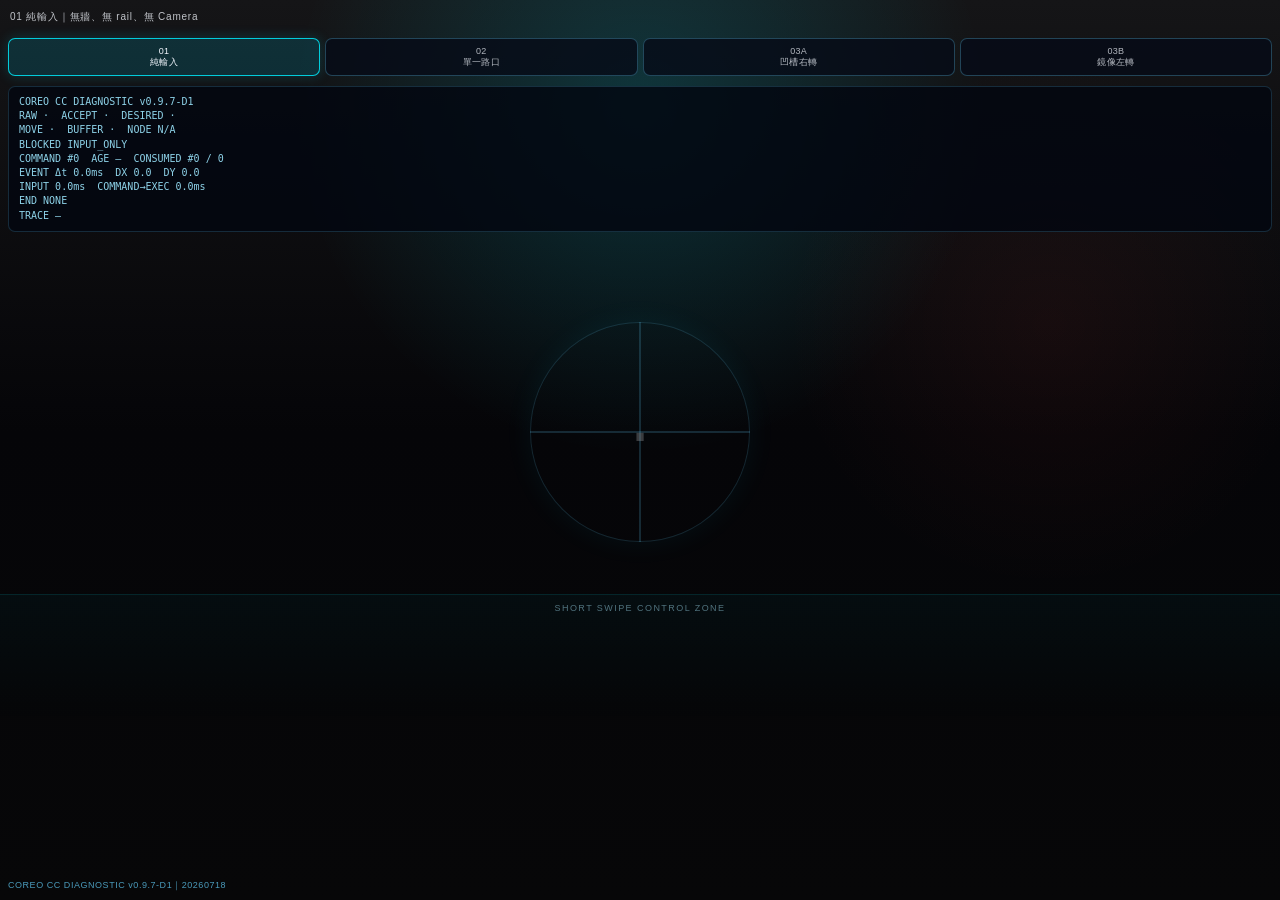
==== commit f5f5056e: "Version control diagnostic as v0.9.7-D1" ====
--- a/cc-diagnostic-lab.html
+++ b/cc-diagnostic-lab.html
@@ -3,7 +3,7 @@
 <head>
   <meta charset="UTF-8">
   <meta name="viewport" content="width=device-width, initial-scale=1.0, maximum-scale=1.0, user-scalable=no, viewport-fit=cover">
-  <title>COREO CC Diagnostic Lab R2.0</title>
+  <title>COREO CC Diagnostic v0.9.7-D1</title>
   <meta name="theme-color" content="#0A0A0C">
   <meta name="mobile-web-app-capable" content="yes">
   <meta name="apple-mobile-web-app-capable" content="yes">
@@ -160,7 +160,7 @@
     <button class="cc-btn" data-scenario="pocketRight">03A<br>凹槽右轉</button>
     <button class="cc-btn" data-scenario="pocketLeft">03B<br>鏡像左轉</button>
   </div>
-  <pre id="cc-debug">COREO CC DIAGNOSTIC LAB R2.0</pre>
+  <pre id="cc-debug">COREO CC DIAGNOSTIC v0.9.7-D1</pre>
 
   <div id="cc-input-visual">
     <div id="cc-input-cross"><div id="cc-input-arrow" data-active="false">·</div></div>
@@ -174,7 +174,7 @@
   <div id="cc-touch-zone" aria-label="底部手勢診斷區">
     <div id="cc-zone-hint">SHORT SWIPE CONTROL ZONE</div>
   </div>
-  <div id="cc-version-tag">COREO CC DIAGNOSTIC LAB R2.0｜20260718</div>
+  <div id="cc-version-tag">COREO CC DIAGNOSTIC v0.9.7-D1｜20260718</div>
 
   <script src="js/maze.js"></script>
   <script src="js/camera.js"></script>
